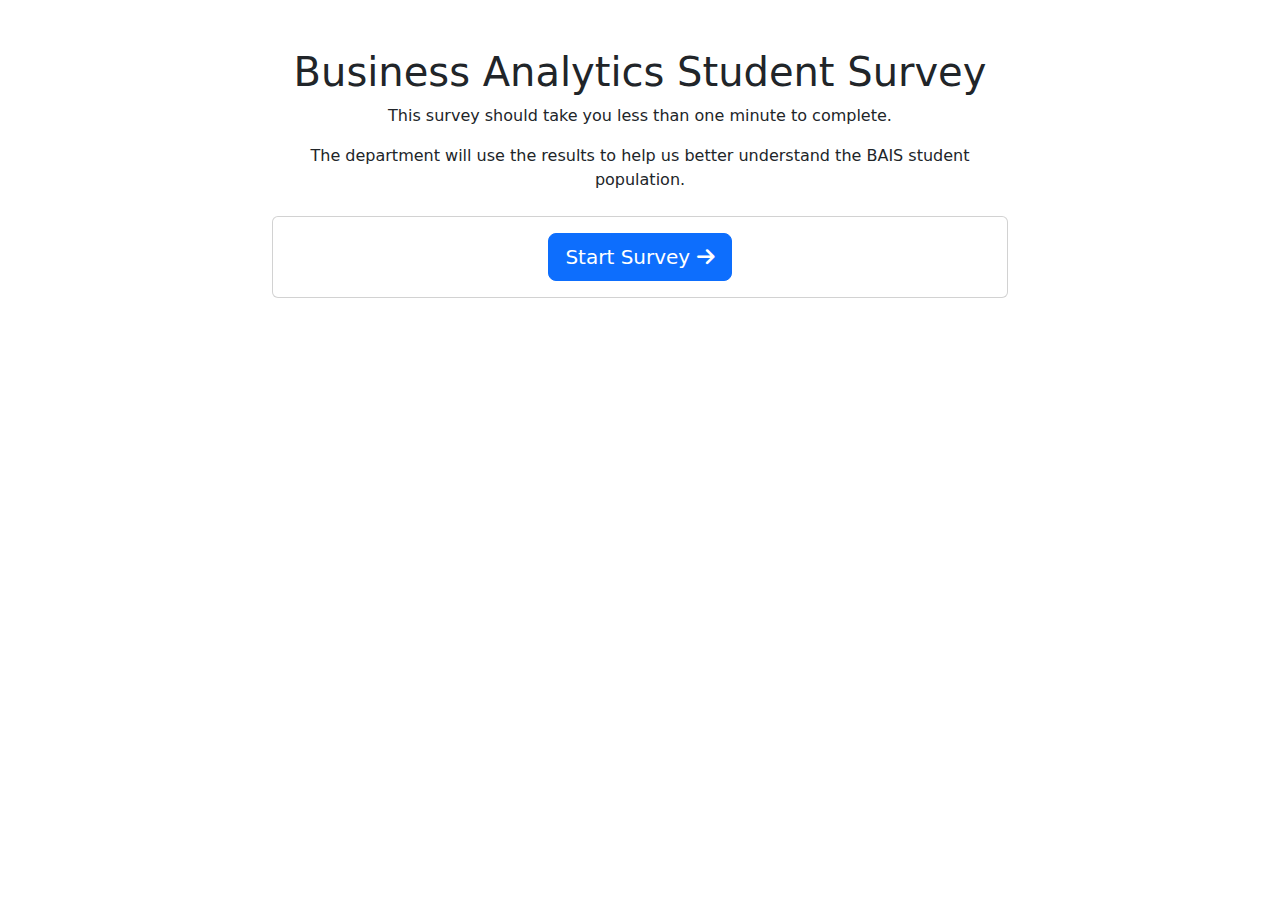
==== index.html @ f9bdbae6 "intro page finished" ====
<!DOCTYPE html>
<html lang="en">
<head>
    <meta charset="UTF-8">
    <meta name="viewport" content="width=device-width, initial-scale=1.0">
    <title>Business Analytics Student Survey</title>
    <!-- Bootstrap 5.3 CSS -->
    <link href="https://cdn.jsdelivr.net/npm/bootstrap@5.3.2/dist/css/bootstrap.min.css" rel="stylesheet">
    <!-- Font Awesome -->
    <link href="https://cdnjs.cloudflare.com/ajax/libs/font-awesome/6.4.2/css/all.min.css" rel="stylesheet">
</head>
<body>
    <div class="container mt-5">
        <div class="row justify-content-center">
            <div class="col-md-8 text-center">
                <h1>Business Analytics Student Survey</h1>
                <p>This survey should take you less than one minute to complete.</p>
                <p>The department will use the results to help us better understand the BAIS student population.</p>

                <div class="card mt-4">
                    <div class="card-body">
                        <a href="cdoubet_p1.html" class="btn btn-primary btn-lg">
                            Start Survey <i class="fas fa-arrow-right"></i>
                        </a>
                    </div>
                </div>
            </div>
        </div>
    </div>

    <!-- Bootstrap 5.3 JS Bundle with Popper -->
    <script src="https://cdn.jsdelivr.net/npm/bootstrap@5.3.2/dist/js/bootstrap.bundle.min.js"></script>
</body>
</html>
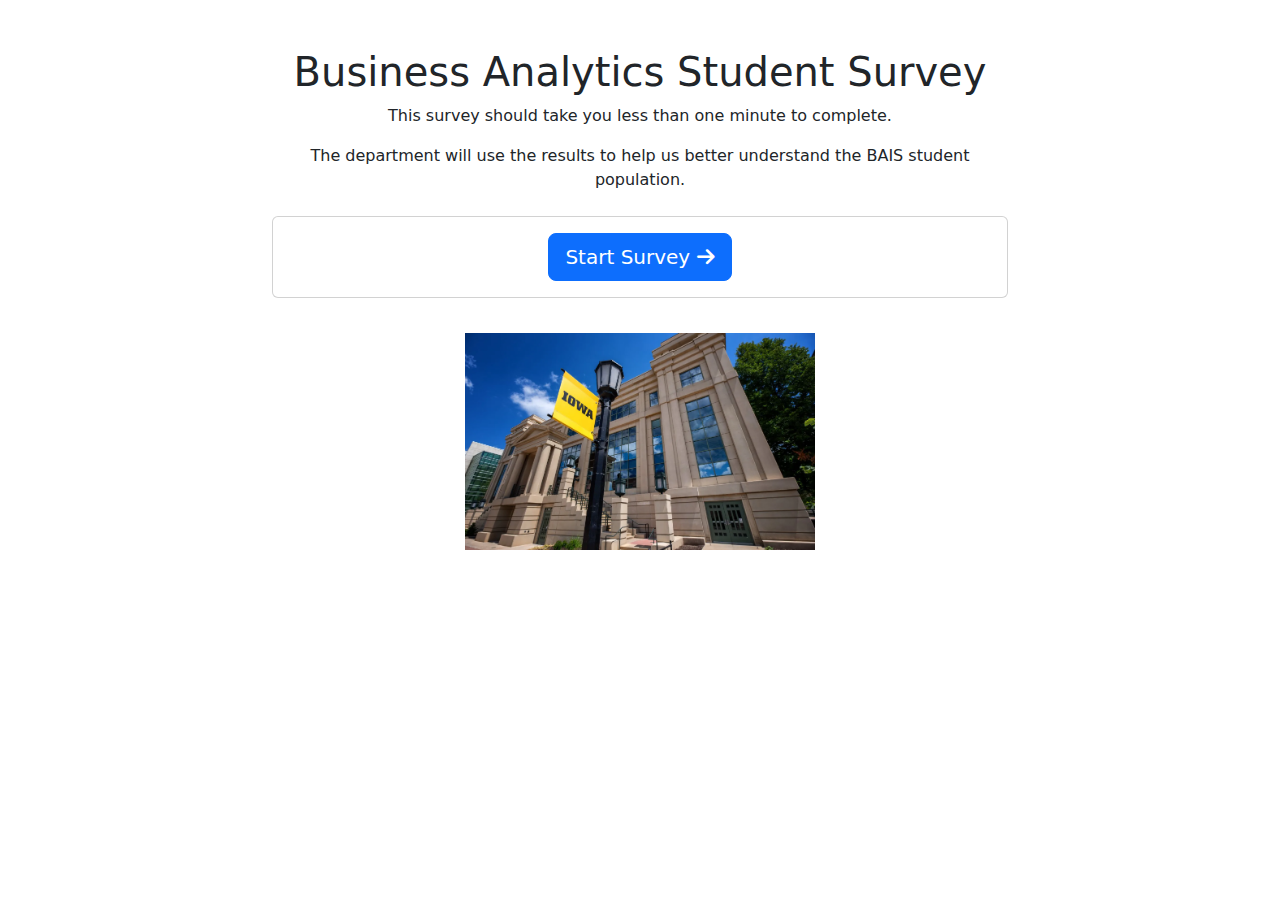
==== commit 27cfc892: "added image" ====
--- a/index.html
+++ b/index.html
@@ -9,6 +9,14 @@
     <!-- Font Awesome -->
     <link href="https://cdnjs.cloudflare.com/ajax/libs/font-awesome/6.4.2/css/all.min.css" rel="stylesheet">
 </head>
+<style>
+    /* Custom style to center and limit the image size */
+    #tippie-image {
+        max-width: 350px;
+        max-height: 350px;
+        margin-top: 35px;
+    }
+</style>
 <body>
     <div class="container mt-5">
         <div class="row justify-content-center">
@@ -24,6 +32,7 @@
                         </a>
                     </div>
                 </div>
+                <img src="images/tippie.png" id="tippie-image" class="img-fluid">
             </div>
         </div>
     </div>
